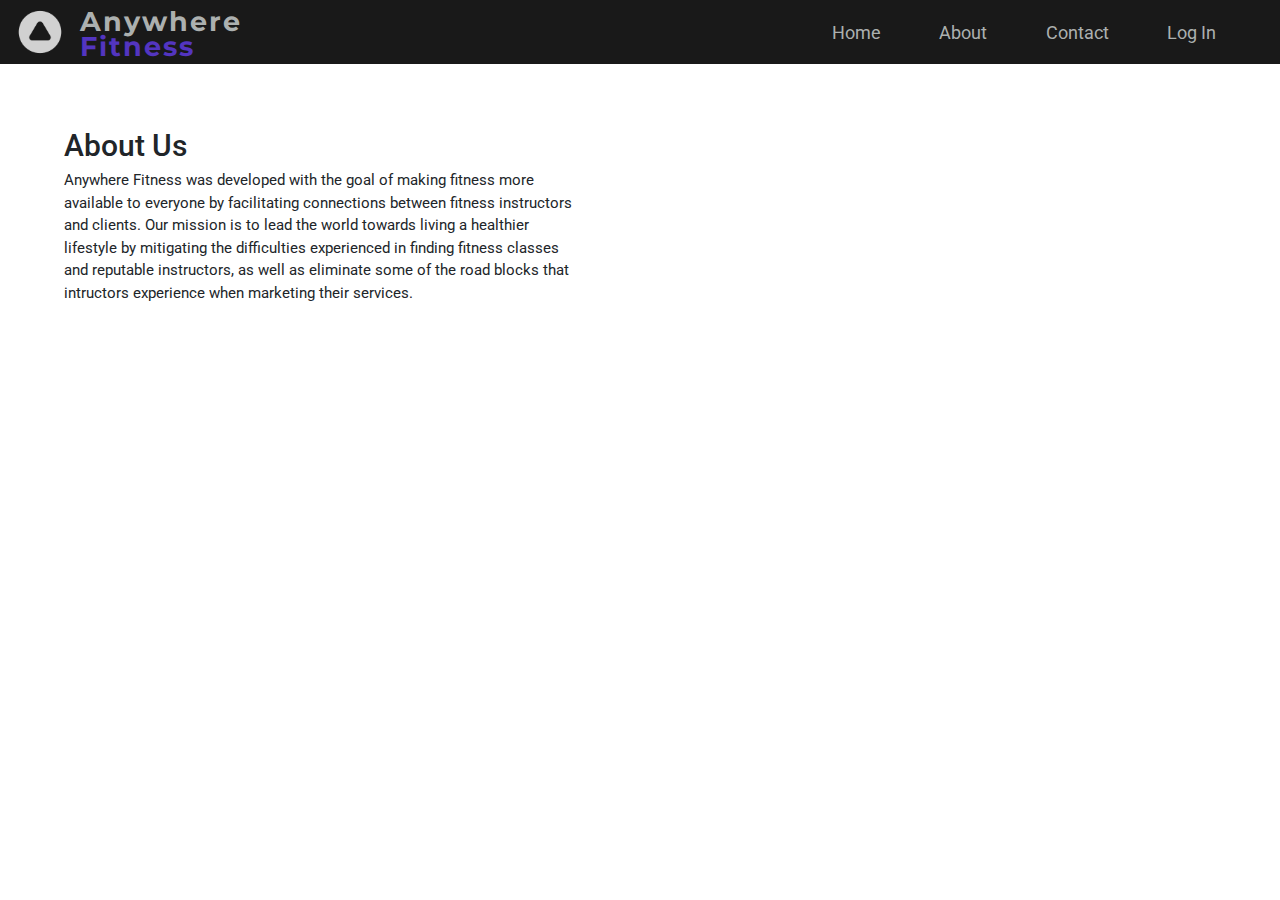
==== about.html @ d753ebf9 "finished landing page and added about section" ====
<!DOCTYPE html>
<html lang="en">
  <head>
    <meta charset="UTF-8" />
    <meta name="viewport" content="width=device-width, initial-scale=1.0" />
    <meta http-equiv="X-UA-Compatible" content="ie=edge" />
    <link rel="stylesheet" href="css/index.css" />
    <link
      href="https://fonts.googleapis.com/css?family=Montserrat|Roboto&display=swap"
      rel="stylesheet"
    />
    <link
      rel="stylesheet"
      href="https://cdnjs.cloudflare.com/ajax/libs/font-awesome/5.9.0/css/all.min.css"
    />
    <link
      rel="stylesheet"
      href="https://stackpath.bootstrapcdn.com/bootstrap/4.3.1/css/bootstrap.min.css"
      integrity="sha384-ggOyR0iXCbMQv3Xipma34MD+dH/1fQ784/j6cY/iJTQUOhcWr7x9JvoRxT2MZw1T"
      crossorigin="anonymous"
    />
    <title>About Us</title>
  </head>
  <body>
    <header class="about-header">
      <nav class="navigation">
        <div class="logos">
          <img src="img/WhiteLogoTriangleOnly.png" alt="logo" />
          <div>
            <div class="fitness"><span>Anywhere</span></div>
            <div class="fitness">
              <span class="fitness-colored">Fitness</span>
            </div>
          </div>
        </div>
        <div class="links">
          <a href="index.html">Home</a>
          <a href="#">About</a>
          <a href="#">Contact</a>
          <a href="#">Log In</a>
        </div>
      </nav>
      <div class="about-main">
        <section class="about-text">
          <h1>About Us</h1>
          <p>
            Anywhere Fitness was developed with the goal of making fitness more
            available to everyone by facilitating connections between fitness
            instructors and clients. Our mission is to lead the world towards
            living a healthier lifestyle by mitigating the difficulties
            experienced in finding fitness classes and reputable instructors, as
            well as eliminate some of the road blocks that intructors experience
            when marketing their services.
          </p>
        </section>
      </div>
    </header>
  </body>
</html>
---- css/index.css ----
.huge-bold {
  font-weight: bold;
  font-size: 4rem;
}
.big-bold {
  font-weight: bold;
  font-size: 2.7rem;
}
.medium-bold {
  font-weight: bold;
  font-size: 1.8rem;
}
.form-font {
  font-size: 1.8rem;
  font-family: "Montserrat", sans-serif;
}
.form-font-sm {
  font-size: 1.5rem;
  font-family: "Montserrat", sans-serif;
}
/* http://meyerweb.com/eric/tools/css/reset/ 
   v2.0 | 20110126
   License: none (public domain)
*/
html,
body,
div,
span,
applet,
object,
iframe,
h1,
h2,
h3,
h4,
h5,
h6,
p,
blockquote,
pre,
a,
abbr,
acronym,
address,
big,
cite,
code,
del,
dfn,
em,
img,
ins,
kbd,
q,
s,
samp,
small,
strike,
strong,
sub,
sup,
tt,
var,
b,
u,
i,
center,
dl,
dt,
dd,
ol,
ul,
li,
fieldset,
form,
label,
legend,
table,
caption,
tbody,
tfoot,
thead,
tr,
th,
td,
article,
aside,
canvas,
details,
embed,
figure,
figcaption,
footer,
header,
hgroup,
menu,
nav,
output,
ruby,
section,
summary,
time,
mark,
audio,
video {
  margin: 0;
  padding: 0;
  border: 0;
  font-size: 100%;
  font: inherit;
  vertical-align: baseline;
}
/* HTML5 display-role reset for older browsers */
article,
aside,
details,
figcaption,
figure,
footer,
header,
hgroup,
menu,
nav,
section {
  display: block;
}
body {
  line-height: 1;
}
ol,
ul {
  list-style: none;
}
blockquote,
q {
  quotes: none;
}
blockquote:before,
blockquote:after,
q:before,
q:after {
  content: "";
  content: none;
}
table {
  border-collapse: collapse;
  border-spacing: 0;
}
html {
  font-size: 62.5%;
}
body {
  box-sizing: border-box;
}
.navigation {
  display: flex;
  flex-direction: row;
  justify-content: space-between;
  align-items: center;
  flex-wrap: nowrap;
  width: 100%;
  height: 64px;
  background: rgba(0, 0, 0, 0.6);
  padding-top: 0.5%;
  padding-bottom: 0.5%;
}
@media screen and (max-width: 525px) {
  .navigation {
    display: flex;
    flex-direction: row;
    justify-content: space-between;
    align-items: center;
    flex-wrap: nowrap;
  }
}
.navigation .logos {
  display: flex;
  flex-direction: row;
  justify-content: flex-start;
  align-items: flex-end;
  flex-wrap: nowrap;
  opacity: 0.8;
}
.navigation .logos img {
  z-index: 2;
  width: 80px;
  height: auto;
  padding-left: 2%;
  padding-right: 2%;
}
.navigation .logos div {
  display: flex;
  flex-direction: column;
  justify-content: flex-end;
  align-items: flex-start;
  flex-wrap: nowrap;
  height: 2.5rem;
}
@media screen and (max-width: 525px) {
  .navigation .logos div {
    display: none;
  }
}
.navigation .logos div .fitness {
  font-weight: bold;
  font-size: 2.7rem;
  color: #d1d6d5;
  font-family: "Montserrat", sans-serif;
  letter-spacing: 2px;
}
.navigation .logos div .fitness-colored {
  color: #623cea;
}
.navigation .links {
  display: flex;
  flex-direction: row;
  justify-content: space-between;
  align-items: center;
  flex-wrap: nowrap;
  width: 30%;
  margin-right: 5%;
}
@media screen and (max-width: 850px) {
  .navigation .links {
    width: 50%;
  }
}
@media screen and (max-width: 525px) {
  .navigation .links {
    width: 75%;
  }
}
.navigation .links a {
  font-size: 1.8rem;
  text-decoration: none;
  font-family: "Roboto", sans-serif;
  color: #d1d6d5;
  opacity: 0.8;
}
.navigation .links a:hover {
  color: #808e8b;
}
.header {
  background-image: url(/img/fitness.jpeg);
  background-size: cover;
  background-repeat: no-repeat;
  background-position: center;
  box-shadow: inset 0 0 0 2000px rgba(0, 0, 0, 0.65);
}
.hero {
  display: flex;
  flex-direction: row;
  justify-content: center;
  align-items: center;
  flex-wrap: nowrap;
  z-index: 0;
  padding: 10% 5%;
}
@media screen and (max-width: 850px) {
  .hero {
    display: flex;
    flex-direction: column-reverse;
    justify-content: center;
    align-items: center;
    flex-wrap: nowrap;
  }
}
.hero .hero-text {
  font-family: "Montserrat", sans-serif;
  margin-bottom: 10%;
}
@media screen and (max-width: 850px) {
  .hero .hero-text {
    margin: auto;
    text-align: center;
  }
}
.hero .hero-text h1 {
  font-size: 5.5rem;
  font-weight: bold;
  color: #f0f7ef;
}
.hero .hero-text h3 {
  font-size: 6.5rem;
  font-weight: bold;
  color: #f0f7ef;
  padding-bottom: 10%;
}
.hero .hero-text div {
  margin: auto;
  background: #ff4916;
  width: 18rem;
  height: 5rem;
  border-radius: 3px;
  text-decoration: none;
  display: flex;
  flex-direction: row;
  justify-content: center;
  align-items: center;
  flex-wrap: nowrap;
  margin-top: 5%;
}
.hero .hero-text div:hover {
  background: #d82f00;
  cursor: pointer;
}
.hero .hero-text div a {
  font-size: 1.5rem;
  text-decoration: none;
  color: #f0f7ef;
  font-family: "Roboto", sans-serif;
  font-weight: bold;
  letter-spacing: 1px;
}
.benefits {
  background: #f0f7ef;
  display: flex;
  flex-direction: row;
  justify-content: space-around;
  align-items: center;
  flex-wrap: nowrap;
  padding: 12% 8%;
}
@media screen and (max-width: 850px) {
  .benefits {
    display: flex;
    flex-direction: column;
    justify-content: space-around;
    align-items: center;
    flex-wrap: nowrap;
  }
}
.benefits .benefit-card {
  width: 30%;
  height: 45%;
  margin: 0 2%;
  display: flex;
  flex-direction: column;
  justify-content: space-between;
  align-items: center;
  flex-wrap: nowrap;
}
@media screen and (max-width: 850px) {
  .benefits .benefit-card {
    width: 70%;
    padding: 8% 0;
  }
}
.benefits .benefit-card .benefit-text {
  display: flex;
  flex-direction: column;
  justify-content: center;
  align-items: center;
  flex-wrap: nowrap;
  padding-top: 5%;
}
.benefits .benefit-card .benefit-text h3 {
  font-size: 2.1rem;
  font-weight: bold;
  font-family: "Montserrat", sans-serif;
  text-align: center;
  padding-bottom: 3%;
}
.benefits .benefit-card .benefit-text p {
  font-size: 1.5rem;
  font-family: "Montserrat", sans-serif;
  text-align: center;
  padding-bottom: 2%;
  line-height: 1.2;
}
.testimonials {
  background: #1f2322;
  padding: 8% 0;
  max-height: 500px;
  display: flex;
  flex-direction: row;
  justify-content: center;
  align-items: center;
  flex-wrap: wrap;
}
@media screen and (max-width: 525px) {
  .testimonials {
    max-height: 305px;
  }
}
.testimonials .testimonial-text {
  font-size: 2.4rem;
  font-weight: bold;
  line-height: 1.5;
  color: #ccced0;
  margin: 0 10%;
  padding: 0 10%;
  text-align: center;
  line-height: 1.2;
  letter-spacing: 1px;
}
@media screen and (max-width: 525px) {
  .testimonials .testimonial-text {
    font-size: 1.8rem;
    padding: 0;
  }
}
.testimonials .testimonial-text p {
  font-family: "Roboto", sans-serif;
  font-size: 1rem;
  margin-top: 1.5%;
}
.testimonials .testimonial-image {
  width: 15%;
  border-radius: 100%;
  margin-left: 42%;
  margin-top: 5%;
}
@media screen and (max-width: 525px) {
  .testimonials .testimonial-image {
    width: 25%;
    margin-left: 39%;
  }
}
.features {
  background: #f0f7ef;
}
.features {
  display: flex;
  flex-direction: column;
  justify-content: space-between;
  align-items: center;
  flex-wrap: nowrap;
  padding-top: 10%;
  padding-bottom: 10%;
}
.features .feature-top {
  width: 75%;
  display: flex;
  flex-direction: row;
  justify-content: space-between;
  align-items: center;
  flex-wrap: nowrap;
}
.features .feature-top .feature-text {
  padding: 0 5%;
}
@media screen and (max-width: 850px) {
  .features .feature-top .feature-text {
    padding: 3% 0;
    text-align: center;
  }
}
.features .feature-top .feature-text h3 {
  font-size: 2.5rem;
  font-weight: bold;
}
.features .feature-top .feature-text p {
  font-size: 1.5rem;
}
@media screen and (max-width: 850px) {
  .features .feature-top {
    display: flex;
    flex-direction: column;
    justify-content: space-between;
    align-items: center;
    flex-wrap: nowrap;
  }
}
.features .feature-bottom {
  padding-top: 5%;
  width: 38%;
  margin: auto;
  text-align: center;
}
.features .feature-bottom h3 {
  font-size: 2.5rem;
  font-weight: bold;
}
.features .feature-bottom p {
  font-size: 1.5rem;
}
@media screen and (max-width: 850px) {
  .features .feature-bottom {
    width: 75%;
    padding-top: 3%;
  }
}
.cta {
  background: #1f2322;
  color: white;
  display: flex;
  flex-direction: column;
  justify-content: center;
  align-items: center;
  flex-wrap: nowrap;
  padding: 10% 0%;
}
.cta h3 {
  font-size: 3rem;
}
@media screen and (max-width: 850px) {
  .cta h3 {
    text-align: center;
  }
}
.cta div {
  background: #ff4916;
  width: 15rem;
  height: 3rem;
  border-radius: 3px;
  text-decoration: none;
  display: flex;
  flex-direction: row;
  justify-content: center;
  align-items: center;
  flex-wrap: nowrap;
  margin-top: 5%;
}
.cta div a {
  font-size: 1.5rem;
  text-decoration: none;
  color: #f0f7ef;
  font-family: "Roboto", sans-serif;
  font-weight: bold;
  letter-spacing: 1px;
}
.modalform {
  display: none;
  position: fixed;
  z-index: 2;
  left: 0;
  top: 0;
  width: 100%;
  height: 100%;
  overflow: auto;
  background: rgba(0, 0, 0, 0.8);
}
.modalform .form-section {
  display: block;
  position: relative;
  left: 32%;
  width: 50%;
  animation-name: modalopen;
  animation-duration: 0.2s;
}
@media screen and (max-width: 850px) {
  .modalform .form-section {
    width: 70%;
    left: 15%;
  }
}
@media screen and (max-width: 525px) {
  .modalform .form-section {
    width: 80%;
    left: 10%;
  }
}
@keyframes modalopen {
  from {
    transform: scale(0, 0);
  }
  to {
    transform: scale(1, 1);
  }
}
.modalform .form-section .form {
  width: 70%;
  background: rgba(240, 247, 239, 0.8);
  margin-top: 5%;
  padding-top: 8%;
  padding-bottom: 8%;
  border-radius: 20px;
  display: flex;
  flex-direction: column;
  justify-content: flex-start;
  align-items: center;
  flex-wrap: nowrap;
  box-shadow: 4px 3px 14px 0px rgba(0, 0, 0, 0.7);
}
@media screen and (max-width: 850px) {
  .modalform .form-section .form {
    display: flex;
    flex-direction: column;
    justify-content: center;
    align-items: center;
    flex-wrap: nowrap;
    margin: 2% auto;
  }
}
.modalform .form-section .form .form-header {
  margin-top: 10%;
  width: 90%;
}
@media screen and (max-width: 850px) {
  .modalform .form-section .form .form-header {
    text-align: center;
    margin: auto;
  }
}
.modalform .form-section .form .form-header h2 {
  font-size: 2rem;
  font-family: "Montserrat", sans-serif;
  font-weight: bold;
  color: #1f2322;
  text-align: center;
  color: #333537;
}
.modalform .form-section .form .form-header h3 {
  font-size: 1.5rem;
  font-family: "Montserrat", sans-serif;
  color: #373e3c;
}
.modalform .form-section .form input[type="text"] {
  font-size: 1.8rem;
  font-family: "Montserrat", sans-serif;
}
@media screen and (max-width: 525px) {
  .modalform .form-section .form input[type="text"] {
    font-size: 1.5rem;
    font-family: "Montserrat", sans-serif;
  }
}
.modalform .form-section .form input[type="email"] {
  font-size: 1.8rem;
  font-family: "Montserrat", sans-serif;
}
@media screen and (max-width: 525px) {
  .modalform .form-section .form input[type="email"] {
    font-size: 1.5rem;
    font-family: "Montserrat", sans-serif;
  }
}
.modalform .form-section .form input[type="password"] {
  font-size: 1.8rem;
  font-family: "Montserrat", sans-serif;
}
@media screen and (max-width: 525px) {
  .modalform .form-section .form input[type="password"] {
    font-size: 1.5rem;
    font-family: "Montserrat", sans-serif;
  }
}
.modalform .form-section .form .login-input {
  display: flex;
  flex-direction: column;
  justify-content: center;
  align-items: flex-start;
  flex-wrap: nowrap;
  width: 90%;
}
.modalform .form-section .form .login-input input {
  margin: 1rem auto;
  padding-left: 1%;
  height: 2.5rem;
  width: 90%;
  border-radius: 3px;
  border: none;
}
.modalform .form-section .form .button {
  background: #ff4916;
  width: 15rem;
  height: 3rem;
  border-radius: 3px;
  text-decoration: none;
  display: flex;
  flex-direction: row;
  justify-content: center;
  align-items: center;
  flex-wrap: nowrap;
  margin-top: 5%;
}
.modalform .form-section .form .button:hover {
  background: #e23100;
}
.modalform .form-section .form .button a {
  font-size: 1.5rem;
  text-decoration: none;
  color: #f0f7ef;
  font-family: "Roboto", sans-serif;
  font-weight: bold;
  letter-spacing: 1px;
}
.modalform .form-section p {
  padding-top: 5%;
  color: #1f2322;
}
.modalform .form-section p:hover {
  color: #000000;
  cursor: pointer;
}
.about-header .navigation {
  background: rgba(0, 0, 0, 0.9);
}
.about-main {
  display: flex;
  flex-direction: row;
  justify-content: space-between;
  align-items: flex-start;
  flex-wrap: nowrap;
}
.about-main .about-text {
  width: 50%;
  padding: 5%;
}
.about-main .about-text h1 {
  font-size: 3rem;
}
.about-main .about-text p {
  font-size: 1.5rem;
}
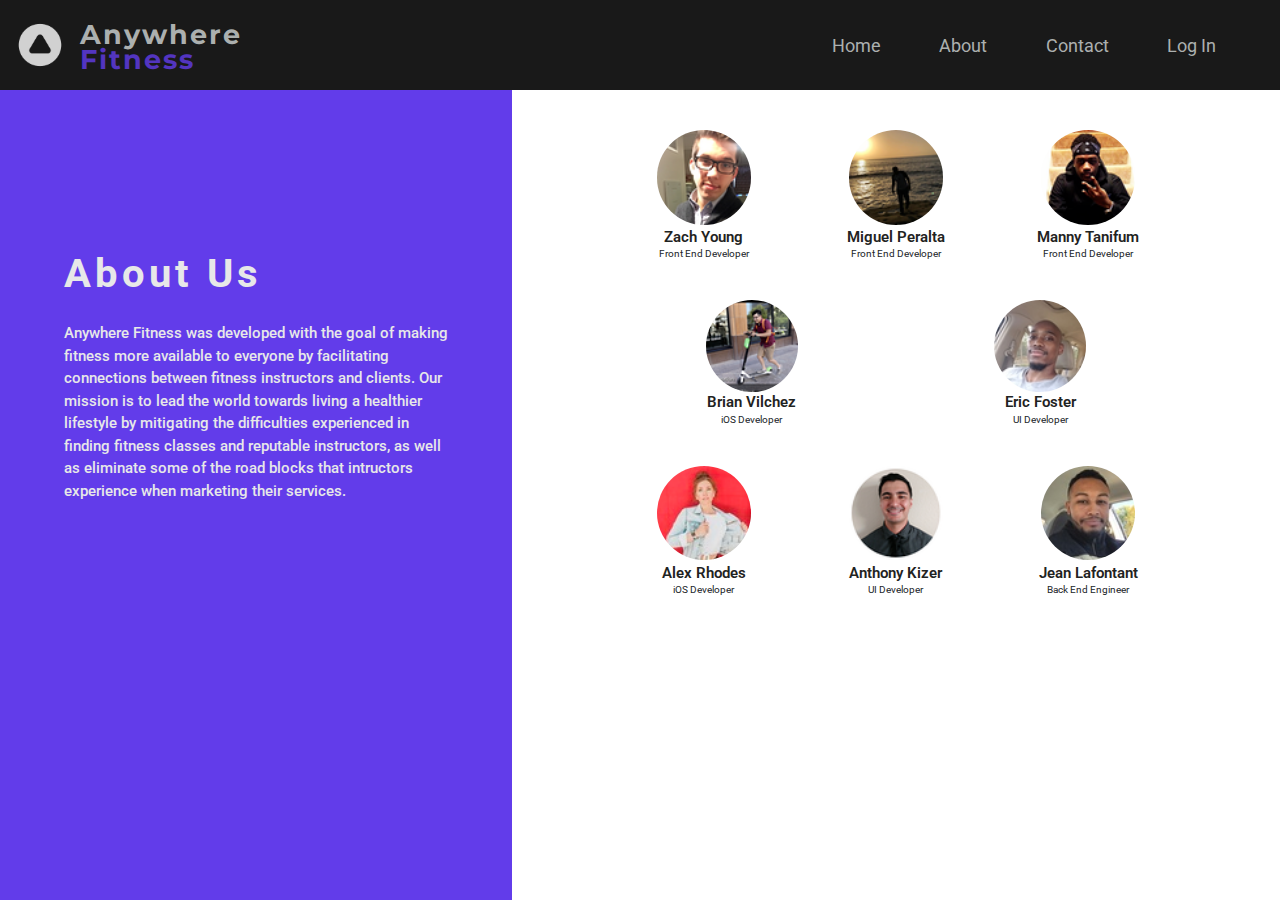
==== commit 50c68f10: "finished mvp and stretch" ====
--- a/about.html
+++ b/about.html
@@ -2,7 +2,10 @@
 <html lang="en">
   <head>
     <meta charset="UTF-8" />
-    <meta name="viewport" content="width=device-width, initial-scale=1.0" />
+    <meta
+      name="viewport"
+      content="width=device-width, initial-scale=1.0, maximum-scale=1.0"
+    />
     <meta http-equiv="X-UA-Compatible" content="ie=edge" />
     <link rel="stylesheet" href="css/index.css" />
     <link
@@ -53,6 +56,55 @@
             when marketing their services.
           </p>
         </section>
+        <section class="about-team">
+          <div class="about-top">
+            <div class="card-container">
+              <img src="img/zach.png" alt="" />
+              <h4>Zach Young</h4>
+              <p>Front End Developer</p>
+            </div>
+            <div class="card-container">
+              <img src="img/miguel.png" alt="" />
+              <h4>Miguel Peralta</h4>
+              <p>Front End Developer</p>
+            </div>
+            <div class="card-container">
+              <img src="img/manny.png" alt="" />
+              <h4>Manny Tanifum</h4>
+              <p>Front End Developer</p>
+            </div>
+          </div>
+
+          <div class="about-mid">
+            <div class="card-container">
+              <img src="img/brian.png" alt="" />
+              <h4>Brian Vilchez</h4>
+              <p>iOS Developer</p>
+            </div>
+            <div class="card-container">
+              <img src="img/Eric.jpeg" alt="" />
+              <h4>Eric Foster</h4>
+              <p>UI Developer</p>
+            </div>
+          </div>
+          <div class="about-top">
+            <div class="card-container">
+              <img src="img/Alex.jpeg" alt="" />
+              <h4>Alex Rhodes</h4>
+              <p>iOS Developer</p>
+            </div>
+            <div class="card-container">
+              <img src="img/Anthony.png" alt="" />
+              <h4>Anthony Kizer</h4>
+              <p>UI Developer</p>
+            </div>
+            <div class="card-container">
+              <img src="img/jean.jpeg" alt="" />
+              <h4>Jean Lafontant</h4>
+              <p>Back End Engineer</p>
+            </div>
+          </div>
+        </section>
       </div>
     </header>
   </body>
--- a/css/index.css
+++ b/css/index.css
@@ -164,7 +164,7 @@
   padding-top: 0.5%;
   padding-bottom: 0.5%;
 }
-@media screen and (max-width: 525px) {
+@media screen and (max-width: 600px) {
   .navigation {
     display: flex;
     flex-direction: row;
@@ -196,7 +196,7 @@
   flex-wrap: nowrap;
   height: 2.5rem;
 }
-@media screen and (max-width: 525px) {
+@media screen and (max-width: 600px) {
   .navigation .logos div {
     display: none;
   }
@@ -220,12 +220,12 @@
   width: 30%;
   margin-right: 5%;
 }
-@media screen and (max-width: 850px) {
+@media screen and (max-width: 900px) {
   .navigation .links {
     width: 50%;
   }
 }
-@media screen and (max-width: 525px) {
+@media screen and (max-width: 600px) {
   .navigation .links {
     width: 75%;
   }
@@ -256,7 +256,7 @@
   z-index: 0;
   padding: 10% 5%;
 }
-@media screen and (max-width: 850px) {
+@media screen and (max-width: 900px) {
   .hero {
     display: flex;
     flex-direction: column-reverse;
@@ -269,7 +269,7 @@
   font-family: "Montserrat", sans-serif;
   margin-bottom: 10%;
 }
-@media screen and (max-width: 850px) {
+@media screen and (max-width: 900px) {
   .hero .hero-text {
     margin: auto;
     text-align: center;
@@ -321,7 +321,7 @@
   flex-wrap: nowrap;
   padding: 12% 8%;
 }
-@media screen and (max-width: 850px) {
+@media screen and (max-width: 900px) {
   .benefits {
     display: flex;
     flex-direction: column;
@@ -340,7 +340,7 @@
   align-items: center;
   flex-wrap: nowrap;
 }
-@media screen and (max-width: 850px) {
+@media screen and (max-width: 900px) {
   .benefits .benefit-card {
     width: 70%;
     padding: 8% 0;
@@ -369,116 +369,193 @@
   line-height: 1.2;
 }
 .testimonials {
-  background: #1f2322;
-  padding: 8% 0;
-  max-height: 500px;
-  display: flex;
-  flex-direction: row;
-  justify-content: center;
-  align-items: center;
-  flex-wrap: wrap;
-}
-@media screen and (max-width: 525px) {
-  .testimonials {
-    max-height: 305px;
-  }
-}
-.testimonials .testimonial-text {
-  font-size: 2.4rem;
-  font-weight: bold;
-  line-height: 1.5;
-  color: #ccced0;
-  margin: 0 10%;
-  padding: 0 10%;
-  text-align: center;
-  line-height: 1.2;
-  letter-spacing: 1px;
-}
-@media screen and (max-width: 525px) {
-  .testimonials .testimonial-text {
-    font-size: 1.8rem;
-    padding: 0;
-  }
-}
-.testimonials .testimonial-text p {
-  font-family: "Roboto", sans-serif;
-  font-size: 1rem;
-  margin-top: 1.5%;
-}
-.testimonials .testimonial-image {
-  width: 15%;
-  border-radius: 100%;
-  margin-left: 42%;
-  margin-top: 5%;
-}
-@media screen and (max-width: 525px) {
-  .testimonials .testimonial-image {
-    width: 25%;
-    margin-left: 39%;
-  }
-}
-.features {
-  background: #f0f7ef;
-}
-.features {
   display: flex;
   flex-direction: column;
+  justify-content: flex-end;
+  align-items: center;
+  flex-wrap: no-wrap;
+  background: #070808;
+  padding-left: 5%;
+  padding-top: 3%;
+  padding-bottom: 3%;
+}
+.testimonials .quote-container {
+  width: 50%;
+}
+@media screen and (max-width: 900px) {
+  .testimonials .quote-container {
+    width: 70%;
+    text-align: center;
+  }
+}
+@media screen and (max-width: 600px) {
+  .testimonials .quote-container {
+    width: 90%;
+  }
+}
+.testimonials .quote-container img {
+  width: 35%;
+  border-radius: 50%;
+}
+.testimonials .quote-container p {
+  width: 80%;
+  font-size: 1.5rem;
+  color: #ffffff;
+  padding-left: 3%;
+  font-family: "Montserrat", sans-serif;
+  font-style: italic;
+}
+@media screen and (max-width: 900px) {
+  .testimonials .quote-container p {
+    font-size: 2rem;
+  }
+}
+.testimonials .quote-container p span {
+  font-size: 2rem;
+}
+.testimonials .testimonial-top {
+  display: flex;
+  flex-direction: row;
   justify-content: space-between;
   align-items: center;
   flex-wrap: nowrap;
-  padding-top: 10%;
-  padding-bottom: 10%;
-}
-.features .feature-top {
-  width: 75%;
+}
+@media screen and (max-width: 900px) {
+  .testimonials .testimonial-top {
+    display: flex;
+    flex-direction: column;
+    justify-content: center;
+    align-items: center;
+    flex-wrap: nowrap;
+  }
+}
+.testimonials .testimonial-top .quote-one,
+.testimonials .testimonial-top .quote-three {
+  display: flex;
+  flex-direction: row;
+  justify-content: flex-start;
+  align-items: center;
+  flex-wrap: nowrap;
+}
+@media screen and (max-width: 900px) {
+  .testimonials .testimonial-top .quote-one,
+  .testimonials .testimonial-top .quote-three {
+    display: flex;
+    flex-direction: column;
+    justify-content: center;
+    align-items: center;
+    flex-wrap: nowrap;
+    padding-top: 7%;
+  }
+}
+.testimonials .testimonial-top .quote-one {
+  margin-right: 5%;
+}
+@media screen and (max-width: 900px) {
+  .testimonials .testimonial-top .quote-one {
+    margin-right: 0;
+  }
+}
+.quote-two {
   display: flex;
   flex-direction: row;
   justify-content: space-between;
   align-items: center;
   flex-wrap: nowrap;
-}
-.features .feature-top .feature-text {
-  padding: 0 5%;
-}
-@media screen and (max-width: 850px) {
-  .features .feature-top .feature-text {
-    padding: 3% 0;
-    text-align: center;
-  }
-}
-.features .feature-top .feature-text h3 {
+  padding-top: 5%;
+  margin-left: 10%;
+}
+@media screen and (max-width: 900px) {
+  .quote-two {
+    display: flex;
+    flex-direction: column;
+    justify-content: center;
+    align-items: center;
+    flex-wrap: nowrap;
+    padding-top: 7%;
+    margin-left: 0;
+  }
+}
+.features-container {
+  padding: 5%;
+  display: flex;
+  flex-direction: row;
+  justify-content: flex-start;
+  align-items: center;
+  flex-wrap: nowrap;
+}
+@media screen and (max-width: 900px) {
+  .features-container {
+    display: flex;
+    flex-direction: column-reverse;
+    justify-content: center;
+    align-items: center;
+    flex-wrap: nowrap;
+  }
+}
+.features-container .feature-img {
+  width: 50%;
+}
+@media screen and (max-width: 900px) {
+  .features-container .feature-img {
+    width: 80%;
+    padding: 5%;
+  }
+}
+.features-container .feature-img img {
+  width: 100%;
+}
+.features-container .feature-text {
+  width: 50%;
+  display: flex;
+  flex-direction: column;
+  justify-content: space-around;
+  align-items: flex-start;
+  flex-wrap: nowrap;
+}
+@media screen and (max-width: 900px) {
+  .features-container .feature-text {
+    width: 100%;
+    padding-top: 10%;
+  }
+}
+.features-container .feature-text .feature-cat-container {
+  display: flex;
+  flex-direction: row;
+  justify-content: flex-start;
+  align-items: center;
+  flex-wrap: nowrap;
+  padding-left: 5%;
+}
+@media screen and (max-width: 900px) {
+  .features-container .feature-text .feature-cat-container {
+    width: 100%;
+    padding-bottom: 10%;
+  }
+}
+.features-container .feature-text .feature-cat-container .feature-cat {
+  padding: 5%;
+}
+@media screen and (max-width: 1000px) {
+  .features-container .feature-text .feature-cat-container .feature-cat {
+    padding: 2% 5%;
+  }
+}
+.features-container .feature-text .feature-cat-container .feature-cat h3 {
   font-size: 2.5rem;
   font-weight: bold;
 }
-.features .feature-top .feature-text p {
+@media screen and (max-width: 1150px) {
+  .features-container .feature-text .feature-cat-container .feature-cat h3 {
+    font-size: 2.2rem;
+  }
+}
+.features-container .feature-text .feature-cat-container .feature-cat p {
   font-size: 1.5rem;
 }
-@media screen and (max-width: 850px) {
-  .features .feature-top {
-    display: flex;
-    flex-direction: column;
-    justify-content: space-between;
-    align-items: center;
-    flex-wrap: nowrap;
-  }
-}
-.features .feature-bottom {
-  padding-top: 5%;
-  width: 38%;
-  margin: auto;
-  text-align: center;
-}
-.features .feature-bottom h3 {
-  font-size: 2.5rem;
-  font-weight: bold;
-}
-.features .feature-bottom p {
-  font-size: 1.5rem;
-}
-@media screen and (max-width: 850px) {
-  .features .feature-bottom {
-    width: 75%;
-    padding-top: 3%;
+@media screen and (max-width: 1150px) {
+  .features-container .feature-text .feature-cat-container .feature-cat p {
+    font-size: 1.3rem;
   }
 }
 .cta {
@@ -489,20 +566,20 @@
   justify-content: center;
   align-items: center;
   flex-wrap: nowrap;
-  padding: 10% 0%;
+  padding: 8% 0% 3%;
 }
 .cta h3 {
   font-size: 3rem;
 }
-@media screen and (max-width: 850px) {
+@media screen and (max-width: 900px) {
   .cta h3 {
     text-align: center;
   }
 }
 .cta div {
   background: #ff4916;
-  width: 15rem;
-  height: 3rem;
+  width: 18rem;
+  height: 4rem;
   border-radius: 3px;
   text-decoration: none;
   display: flex;
@@ -511,6 +588,10 @@
   align-items: center;
   flex-wrap: nowrap;
   margin-top: 5%;
+}
+.cta div:hover {
+  background: #d82f00;
+  cursor: pointer;
 }
 .cta div a {
   font-size: 1.5rem;
@@ -519,6 +600,22 @@
   font-family: "Roboto", sans-serif;
   font-weight: bold;
   letter-spacing: 1px;
+}
+footer {
+  display: flex;
+  flex-direction: row;
+  justify-content: flex-end;
+  align-items: center;
+  flex-wrap: nowrap;
+  background: #1f2322;
+  color: #ffffff;
+}
+footer p {
+  margin-bottom: 0;
+  margin-left: 46%;
+}
+footer p .terms {
+  padding-left: 60%;
 }
 .modalform {
   display: none;
@@ -537,25 +634,25 @@
   left: 32%;
   width: 50%;
   animation-name: modalopen;
-  animation-duration: 0.2s;
-}
-@media screen and (max-width: 850px) {
+  animation-duration: 0.32s;
+}
+@media screen and (max-width: 900px) {
   .modalform .form-section {
     width: 70%;
     left: 15%;
   }
 }
-@media screen and (max-width: 525px) {
+@media screen and (max-width: 600px) {
   .modalform .form-section {
     width: 80%;
     left: 10%;
   }
 }
 @keyframes modalopen {
-  from {
+  0% {
     transform: scale(0, 0);
   }
-  to {
+  100% {
     transform: scale(1, 1);
   }
 }
@@ -563,8 +660,8 @@
   width: 70%;
   background: rgba(240, 247, 239, 0.8);
   margin-top: 5%;
-  padding-top: 8%;
-  padding-bottom: 8%;
+  padding-top: 4%;
+  padding-bottom: 4%;
   border-radius: 20px;
   display: flex;
   flex-direction: column;
@@ -573,7 +670,7 @@
   flex-wrap: nowrap;
   box-shadow: 4px 3px 14px 0px rgba(0, 0, 0, 0.7);
 }
-@media screen and (max-width: 850px) {
+@media screen and (max-width: 900px) {
   .modalform .form-section .form {
     display: flex;
     flex-direction: column;
@@ -583,23 +680,29 @@
     margin: 2% auto;
   }
 }
+.modalform .form-section .form img {
+  width: 30%;
+}
 .modalform .form-section .form .form-header {
-  margin-top: 10%;
   width: 90%;
 }
-@media screen and (max-width: 850px) {
+@media screen and (max-width: 900px) {
   .modalform .form-section .form .form-header {
     text-align: center;
     margin: auto;
   }
 }
 .modalform .form-section .form .form-header h2 {
-  font-size: 2rem;
+  font-size: 3rem;
   font-family: "Montserrat", sans-serif;
   font-weight: bold;
   color: #1f2322;
   text-align: center;
   color: #333537;
+  letter-spacing: 1px;
+}
+.modalform .form-section .form .form-header h2 span {
+  color: #623cea;
 }
 .modalform .form-section .form .form-header h3 {
   font-size: 1.5rem;
@@ -610,7 +713,7 @@
   font-size: 1.8rem;
   font-family: "Montserrat", sans-serif;
 }
-@media screen and (max-width: 525px) {
+@media screen and (max-width: 600px) {
   .modalform .form-section .form input[type="text"] {
     font-size: 1.5rem;
     font-family: "Montserrat", sans-serif;
@@ -620,7 +723,7 @@
   font-size: 1.8rem;
   font-family: "Montserrat", sans-serif;
 }
-@media screen and (max-width: 525px) {
+@media screen and (max-width: 600px) {
   .modalform .form-section .form input[type="email"] {
     font-size: 1.5rem;
     font-family: "Montserrat", sans-serif;
@@ -630,7 +733,7 @@
   font-size: 1.8rem;
   font-family: "Montserrat", sans-serif;
 }
-@media screen and (max-width: 525px) {
+@media screen and (max-width: 600px) {
   .modalform .form-section .form input[type="password"] {
     font-size: 1.5rem;
     font-family: "Montserrat", sans-serif;
@@ -684,8 +787,15 @@
   color: #000000;
   cursor: pointer;
 }
+@media screen and (max-width: 600px) {
+  .modalform .form-section p {
+    padding-top: 10%;
+  }
+}
 .about-header .navigation {
   background: rgba(0, 0, 0, 0.9);
+  height: 10vh;
+  min-height: 64px;
 }
 .about-main {
   display: flex;
@@ -694,13 +804,164 @@
   align-items: flex-start;
   flex-wrap: nowrap;
 }
+@media screen and (max-width: 1150px) {
+  .about-main {
+    display: flex;
+    flex-direction: column;
+    justify-content: center;
+    align-items: center;
+    flex-wrap: nowrap;
+  }
+}
 .about-main .about-text {
-  width: 50%;
-  padding: 5%;
+  height: 90vh;
+  min-height: 565px;
+  width: 40%;
+  padding: 12.5% 5%;
+  background: #623cea;
+  color: #e7e8e8;
+}
+@media screen and (max-width: 1150px) {
+  .about-main .about-text {
+    padding: 5% 10%;
+    width: 100%;
+    height: 290px;
+    min-height: 290px;
+  }
 }
 .about-main .about-text h1 {
-  font-size: 3rem;
+  font-size: 4rem;
+  font-weight: 700;
+  letter-spacing: 4px;
+  padding-bottom: 5%;
 }
 .about-main .about-text p {
   font-size: 1.5rem;
-}
+  font-weight: 500;
+}
+.about-main .about-team {
+  width: 60%;
+  padding: 2%;
+}
+@media screen and (max-width: 1150px) {
+  .about-main .about-team {
+    width: 90%;
+  }
+}
+@media screen and (max-width: 900px) {
+  .about-main .about-team {
+    width: 100%;
+  }
+}
+.about-main .about-team .about-top,
+.about-main .about-team .about-bottom {
+  display: flex;
+  flex-direction: row;
+  justify-content: space-between;
+  align-items: flex-start;
+  flex-wrap: nowrap;
+  padding: 2% 10%;
+}
+@media screen and (max-width: 600px) {
+  .about-main .about-team .about-top,
+  .about-main .about-team .about-bottom {
+    display: flex;
+    flex-direction: column;
+    justify-content: center;
+    align-items: center;
+    flex-wrap: nowrap;
+  }
+}
+.about-main .about-team .about-top .card-container,
+.about-main .about-team .about-bottom .card-container {
+  display: flex;
+  flex-direction: column;
+  justify-content: center;
+  align-items: center;
+  flex-wrap: nowrap;
+  width: 33%;
+  text-align: center;
+}
+@media screen and (max-width: 600px) {
+  .about-main .about-team .about-top .card-container,
+  .about-main .about-team .about-bottom .card-container {
+    width: 70%;
+    padding: 7% 0;
+  }
+}
+.about-main .about-team .about-top .card-container img,
+.about-main .about-team .about-bottom .card-container img {
+  width: 50%;
+  border-radius: 50%;
+}
+.about-main .about-team .about-top .card-container h4,
+.about-main .about-team .about-bottom .card-container h4 {
+  color: #1f2322;
+  font-weight: 600;
+  padding-top: 5%;
+  line-height: 0.5;
+}
+@media screen and (max-width: 600px) {
+  .about-main .about-team .about-top .card-container h4,
+  .about-main .about-team .about-bottom .card-container h4 {
+    font-size: 2rem;
+  }
+}
+@media screen and (max-width: 600px) {
+  .about-main .about-team .about-top .card-container p,
+  .about-main .about-team .about-bottom .card-container p {
+    font-size: 1.2rem;
+  }
+}
+.about-main .about-team .about-mid {
+  display: flex;
+  flex-direction: row;
+  justify-content: space-between;
+  align-items: flex-start;
+  flex-wrap: nowrap;
+  padding: 2% 20%;
+}
+@media screen and (max-width: 600px) {
+  .about-main .about-team .about-mid {
+    display: flex;
+    flex-direction: column;
+    justify-content: center;
+    align-items: center;
+    flex-wrap: nowrap;
+  }
+}
+.about-main .about-team .about-mid .card-container {
+  width: 33%;
+  display: flex;
+  flex-direction: column;
+  justify-content: center;
+  align-items: center;
+  flex-wrap: nowrap;
+  text-align: center;
+}
+@media screen and (max-width: 600px) {
+  .about-main .about-team .about-mid .card-container {
+    width: 70%;
+    padding: 7% 0;
+  }
+}
+.about-main .about-team .about-mid .card-container img {
+  width: 65%;
+  border-radius: 50%;
+}
+.about-main .about-team .about-mid .card-container h4 {
+  color: #1f2322;
+  font-weight: 600;
+  padding-top: 5%;
+  line-height: 0.5;
+}
+@media screen and (max-width: 600px) {
+  .about-main .about-team .about-mid .card-container h4 {
+    font-size: 2rem;
+  }
+}
+@media screen and (max-width: 600px) {
+  .about-main .about-team .about-mid .card-container p {
+    font-size: 1.2rem;
+  }
+}
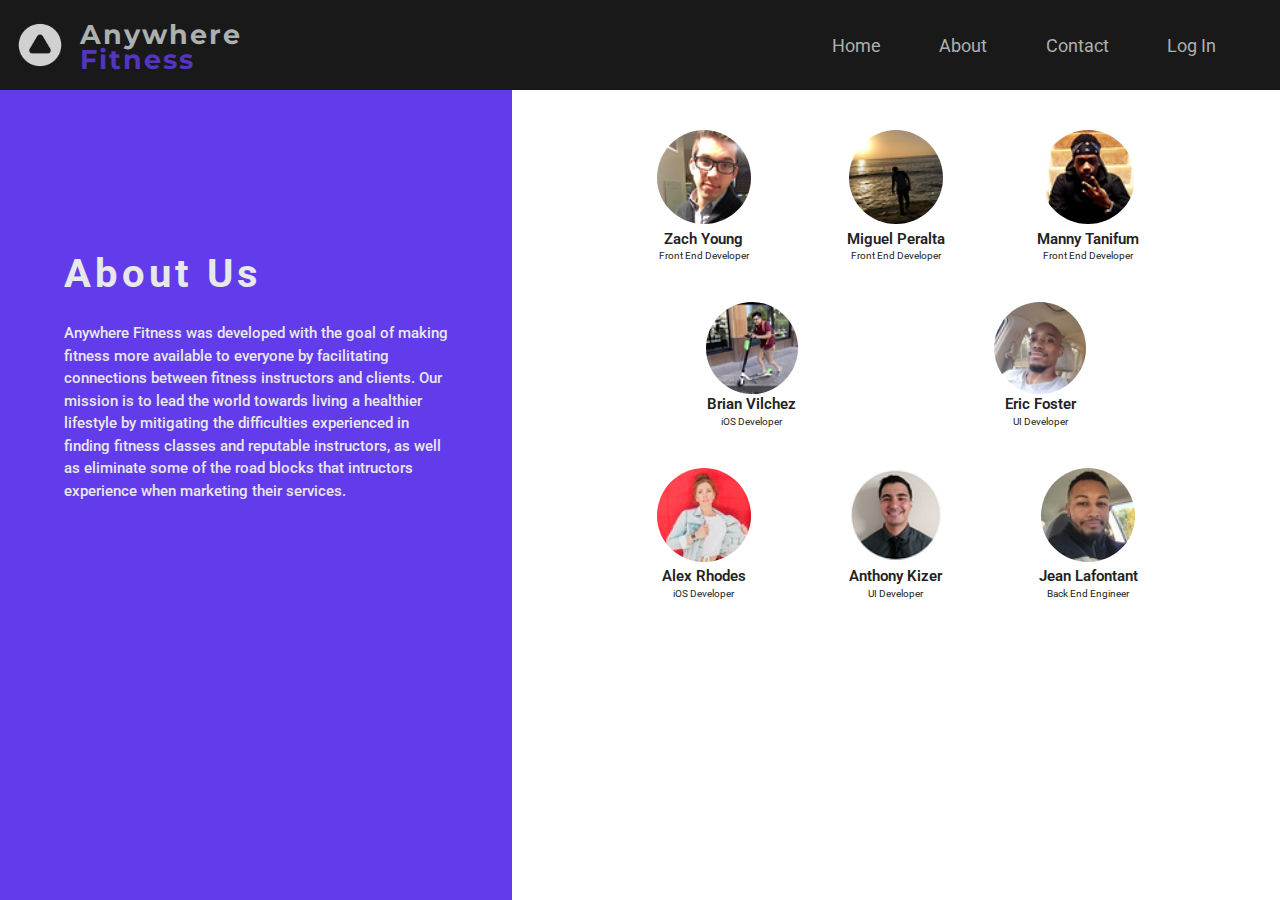
==== commit c9f9cb8e: "finished about page, added github links of all team" ====
--- a/about.html
+++ b/about.html
@@ -38,9 +38,9 @@
         </div>
         <div class="links">
           <a href="index.html">Home</a>
-          <a href="#">About</a>
+          <a href="about.html">About</a>
           <a href="#">Contact</a>
-          <a href="#">Log In</a>
+          <a href="https://order.littlecaesars.com/en-us">Log In</a>
         </div>
       </nav>
       <div class="about-main">
@@ -58,50 +58,83 @@
         </section>
         <section class="about-team">
           <div class="about-top">
-            <div class="card-container">
-              <img src="img/zach.png" alt="" />
-              <h4>Zach Young</h4>
-              <p>Front End Developer</p>
+            <div class="card-container zach">
+              <a href="https://github.com/zachtyoung">
+                <img src="img/zach.png" alt="" />
+                <div class="text-container zach-text">
+                  <h4>Zach Young</h4>
+                  <p>Front End Developer</p>
+                </div>
+              </a>
             </div>
-            <div class="card-container">
-              <img src="img/miguel.png" alt="" />
-              <h4>Miguel Peralta</h4>
-              <p>Front End Developer</p>
+            <div class="card-container miguel">
+              <a href="https://github.com/miguelperalta723">
+                <img src="img/miguel.png" alt="" />
+                <div class="text-container miguel-text">
+                  <h4>Miguel Peralta</h4>
+                  <p>Front End Developer</p>
+                </div>
+              </a>
             </div>
-            <div class="card-container">
-              <img src="img/manny.png" alt="" />
-              <h4>Manny Tanifum</h4>
-              <p>Front End Developer</p>
+            <div class="card-container manny">
+              <a href="https://github.com/Manny-Rocks">
+                <img src="img/manny.png" alt="" />
+                <div class="text-container manny-text">
+                  <h4>Manny Tanifum</h4>
+                  <p>Front End Developer</p>
+                </div>
+              </a>
             </div>
           </div>
 
           <div class="about-mid">
-            <div class="card-container">
-              <img src="img/brian.png" alt="" />
-              <h4>Brian Vilchez</h4>
-              <p>iOS Developer</p>
+            <div class="card-container brian">
+              <a href="https://github.com/bfvilchez">
+                <img src="img/brian.png" alt="" />
+                <div class="text-container brian-text">
+                  <h4>Brian Vilchez</h4>
+                  <p>iOS Developer</p>
+                </div>
+              </a>
             </div>
-            <div class="card-container">
-              <img src="img/Eric.jpeg" alt="" />
-              <h4>Eric Foster</h4>
-              <p>UI Developer</p>
+            <div class="card-container eric">
+              <a href="https://github.com/erockeli">
+                <img src="img/Eric.jpeg" alt="" />
+                <div class="text-container eric-text">
+                  <h4>Eric Foster</h4>
+                  <p>UI Developer</p>
+                </div>
+              </a>
             </div>
           </div>
           <div class="about-top">
-            <div class="card-container">
-              <img src="img/Alex.jpeg" alt="" />
-              <h4>Alex Rhodes</h4>
-              <p>iOS Developer</p>
+            <div class="card-container alex">
+              <a href="https://github.com/alexnrhodes">
+                <img src="img/Alex.jpeg" alt="" />
+                <div class="text-container alex-text">
+                  <h4>Alex Rhodes</h4>
+                  <p>iOS Developer</p>
+                </div>
+              </a>
             </div>
-            <div class="card-container">
-              <img src="img/Anthony.png" alt="" />
-              <h4>Anthony Kizer</h4>
-              <p>UI Developer</p>
+            <div class="card-container anthony">
+              <a href="https://github.com/ajkizer">
+                <img src="img/Anthony.png" alt="" />
+                <div class="text-container anthony-text">
+                  <h4>Anthony Kizer</h4>
+                  <p>UI Developer</p>
+                </div>
+              </a>
             </div>
-            <div class="card-container">
-              <img src="img/jean.jpeg" alt="" />
-              <h4>Jean Lafontant</h4>
-              <p>Back End Engineer</p>
+
+            <div class="card-container jean">
+              <a href="https://github.com/jrl508">
+                <img src="img/jean.jpeg" alt="" />
+                <div class="text-container jean-text">
+                  <h4>Jean Lafontant</h4>
+                  <p>Back End Engineer</p>
+                </div>
+              </a>
             </div>
           </div>
         </section>
--- a/css/index.css
+++ b/css/index.css
@@ -240,6 +240,9 @@
 .navigation .links a:hover {
   color: #808e8b;
 }
+footer {
+  padding-top: 5%;
+}
 .header {
   background-image: url(/img/fitness.jpeg);
   background-size: cover;
@@ -587,7 +590,7 @@
   justify-content: center;
   align-items: center;
   flex-wrap: nowrap;
-  margin-top: 5%;
+  margin-top: 2%;
 }
 .cta div:hover {
   background: #d82f00;
@@ -600,22 +603,6 @@
   font-family: "Roboto", sans-serif;
   font-weight: bold;
   letter-spacing: 1px;
-}
-footer {
-  display: flex;
-  flex-direction: row;
-  justify-content: flex-end;
-  align-items: center;
-  flex-wrap: nowrap;
-  background: #1f2322;
-  color: #ffffff;
-}
-footer p {
-  margin-bottom: 0;
-  margin-left: 46%;
-}
-footer p .terms {
-  padding-left: 60%;
 }
 .modalform {
   display: none;
@@ -881,6 +868,13 @@
   flex-wrap: nowrap;
   width: 33%;
   text-align: center;
+  transition: ease-in-out;
+  transition-duration: 0.08s;
+}
+.about-main .about-team .about-top .card-container:hover,
+.about-main .about-team .about-bottom .card-container:hover {
+  transform: scale(1.05, 1.05);
+  text-decoration: none;
 }
 @media screen and (max-width: 600px) {
   .about-main .about-team .about-top .card-container,
@@ -889,10 +883,18 @@
     padding: 7% 0;
   }
 }
+.about-main .about-team .about-top .card-container a,
+.about-main .about-team .about-bottom .card-container a {
+  width: 100%;
+  height: 100%;
+  color: #1f2322;
+  text-decoration: none;
+}
 .about-main .about-team .about-top .card-container img,
 .about-main .about-team .about-bottom .card-container img {
   width: 50%;
   border-radius: 50%;
+  padding-bottom: 1%;
 }
 .about-main .about-team .about-top .card-container h4,
 .about-main .about-team .about-bottom .card-container h4 {
@@ -938,12 +940,29 @@
   align-items: center;
   flex-wrap: nowrap;
   text-align: center;
+  transition: ease-in-out;
+  transition-duration: 0.08s;
+}
+.about-main .about-team .about-mid .card-container:hover {
+  transform: scale(1.05, 1.05);
 }
 @media screen and (max-width: 600px) {
   .about-main .about-team .about-mid .card-container {
     width: 70%;
     padding: 7% 0;
   }
+}
+@media screen and (max-width: 600px) {
+  .about-main .about-team .about-mid .card-container {
+    width: 70%;
+    padding: 7% 0;
+  }
+}
+.about-main .about-team .about-mid .card-container a {
+  width: 100%;
+  height: 100%;
+  color: #1f2322;
+  text-decoration: none;
 }
 .about-main .about-team .about-mid .card-container img {
   width: 65%;
